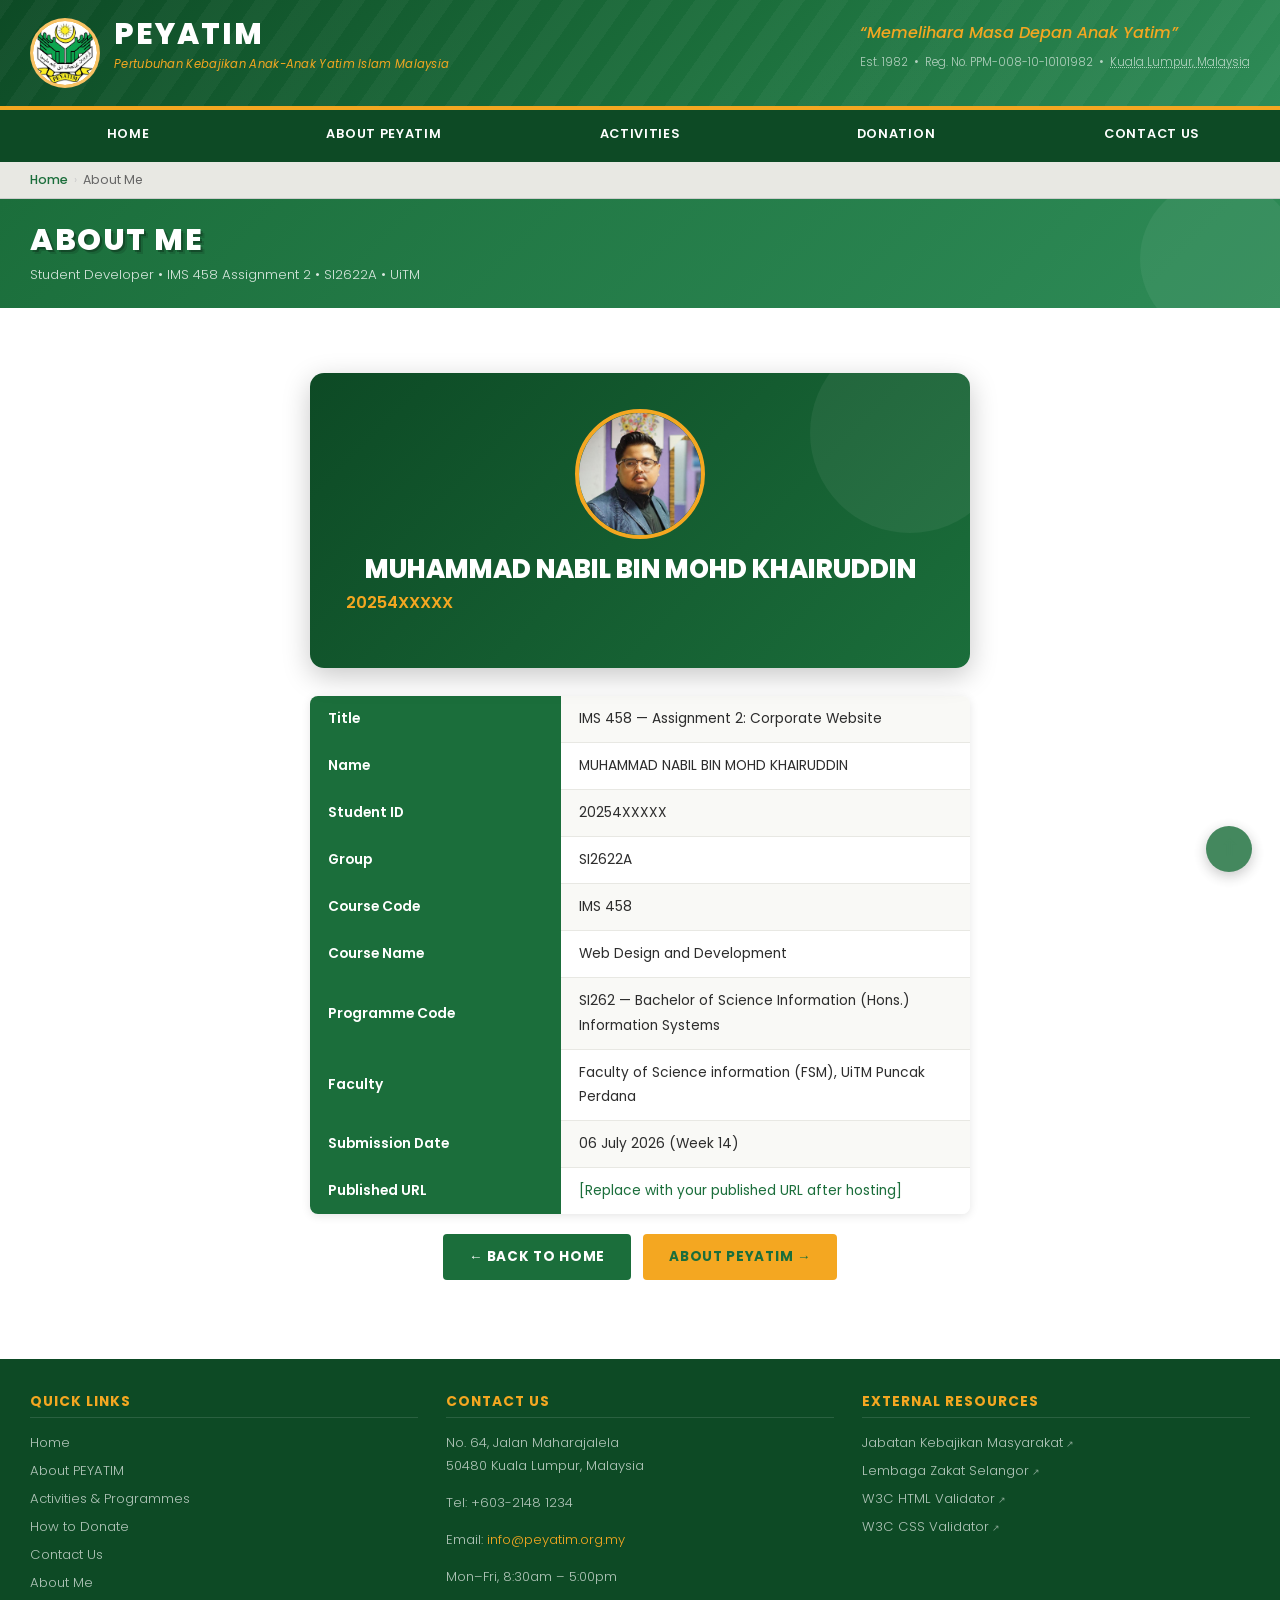
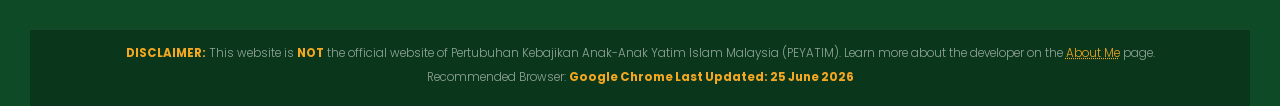
==== aboutme.html @ 233ff5af "Initial website commit" ====
<!DOCTYPE html>
<html lang="en">
<head>
    <meta charset="UTF-8">
    <meta name="viewport" content="width=device-width, initial-scale=1.0">
    <meta name="keywords" content="about me, student developer, IMS 458, web design, UiTM, SI2622A">
    <meta name="description" content="Personal details of the student developer of this PEYATIM corporate website — IMS 458 Web Design and Development, UiTM SI2622A.">
    <meta name="author" content="IMS 458 Web Design and Development, SI2622A, UiTM">
    <meta name="robots" content="noindex, nofollow">

    <link rel="preconnect" href="https://fonts.googleapis.com">
    <link rel="preconnect" href="https://fonts.gstatic.com" crossorigin>
    <link href="https://fonts.googleapis.com/css2?family=Poppins:wght@300;400;500;600;700;800&display=swap" rel="stylesheet">

    <link rel="stylesheet" href="css/style.css">
    <title>About Me | PEYATIM — Pertubuhan Kebajikan Anak-Anak Yatim Islam Malaysia</title>
</head>
<body>

<div id="wrapper" id="top">

    <div class="reading-progress" aria-hidden="true"></div>
    <a href="#content" class="skip-link">Skip to main content</a>
    <input type="checkbox" id="nav-toggle" class="nav-toggle" aria-hidden="true" tabindex="-1">

    <!-- ==================== HEADER ==================== -->
    <header id="header" role="banner">
        <div id="header-inner">
            <a href="index.html" id="logo" aria-label="PEYATIM — Go to homepage">
                <div class="logo-badge" aria-hidden="true">
                   <img src="asset/logo.jpg" alt="" width="70" height="70">
                   </div>
                <div class="logo-text">
                    <h1>PEYATIM</h1>
                    <p>Pertubuhan Kebajikan Anak-Anak Yatim Islam Malaysia</p>
                </div>
            </a>
            <label for="nav-toggle" class="hamburger" aria-label="Toggle navigation menu">
                <span class="bar"></span>
                <span class="bar"></span>
                <span class="bar"></span>
            </label>
            <div class="header-right">
                <p class="tagline">&ldquo;Memelihara Masa Depan Anak Yatim&rdquo;</p>
                <p class="reg-info">Est. 1982 &nbsp;&bull;&nbsp; Reg. No. PPM-008-10-10101982 &nbsp;&bull;&nbsp;
                    <a href="contact.html">Kuala Lumpur, Malaysia</a></p>
            </div>
        </div>
    </header>

    <!-- ==================== NAVIGATION ==================== -->
    <nav id="nav" role="navigation" aria-label="Main navigation">
        <ul>
            <li><a href="index.html">Home</a></li>
            <li><a href="about.html">About PEYATIM</a></li>
            <li><a href="activities.html">Activities</a></li>
            <li><a href="donation.html">Donation</a></li>
            <li><a href="contact.html">Contact Us</a></li>
        </ul>
    </nav>

    <!-- Breadcrumb -->
    <nav id="breadcrumb" aria-label="Breadcrumb">
        <a href="index.html">Home</a>
        <span class="sep" aria-hidden="true">&rsaquo;</span>
        <span aria-current="page">About Me</span>
    </nav>

    <div class="page-title-bar">
        <h2>About Me</h2>
        <p>Student Developer &bull; IMS 458 Assignment 2 &bull; SI2622A &bull; UiTM</p>
    </div>

    <!-- ==================== MAIN LAYOUT ==================== -->
    <div id="main">

        <main id="content">

            <div id="aboutme-wrap">

                <!-- Profile card -->
                <div class="profile-card" role="region" aria-label="Student profile">
                 
                
                    <img src="asset/profile.jpeg" 
                    alt="Photo of Muhammad Nabil Bin Mohd Khairuddin"
                    class="avatar"
                     width="130" height="130">

                    <h2>MUHAMMAD NABIL BIN MOHD KHAIRUDDIN</h2>
                    <p class="sid">20254XXXXX</p>
                </div>

                <!-- Info table -->
                <table class="info-table" aria-label="Student personal details">
                    <tbody>
                        <tr>
                            <th scope="row">Title</th>
                            <td>IMS 458 &mdash; Assignment 2: Corporate Website</td>
                        </tr>
                        <tr>
                            <th scope="row">Name</th>
                            <td>MUHAMMAD NABIL BIN MOHD KHAIRUDDIN</td>
                        </tr>
                        <tr>
                            <th scope="row">Student ID</th>
                            <td>20254XXXXX</td>
                        </tr>
                        <tr>
                            <th scope="row">Group</th>
                            <td>SI2622A</td>
                        </tr>
                        <tr>
                            <th scope="row">Course Code</th>
                            <td>IMS 458</td>
                        </tr>
                        <tr>
                            <th scope="row">Course Name</th>
                            <td>Web Design and Development</td>
                        </tr>
                        <tr>
                            <th scope="row">Programme Code</th>
                            <td>SI262 &mdash; Bachelor of Science Information (Hons.) Information Systems</td>
                        </tr>
                        <tr>
                            <th scope="row">Faculty</th>
                            <td>Faculty of Science information (FSM), UiTM Puncak Perdana</td>
                        </tr>
                        <tr>
                            <th scope="row">Submission Date</th>
                            <td>06 July 2026 (Week 14)</td>
                        </tr>
                        <tr>
                            <th scope="row">Published URL</th>
                            <td>
                               
                                <a href="#">[Replace with your published URL after hosting]</a>
                            </td>
                        </tr>
                        <tr>
                            
                                <img src="images/myphoto.jpg"
                                     alt="Photograph of NABIL BIN [SURNAME]"
                                     width="120" height="150"
                                     style="object-fit:cover; border-radius:var(--radius-sm); border:2px solid var(--border); display:block;"
                                     onerror="this.style.display='none'; document.getElementById('photo-hint').style.display='block';">
                                <p id="photo-hint"
                                   style="display:none; font-size:0.80rem; color:#999; font-style:italic; margin:0;">
                                   
                                </p>
                            </td>
                        </tr>
                    </tbody>
                </table>

                <p class="text-center mt-20">
                    <a href="index.html" class="btn btn-green">&larr; Back to Home</a>
                    &nbsp;
                    <a href="about.html" class="btn btn-primary">About PEYATIM &rarr;</a>
                </p>

            </div>

        </main>
    </div>

    <!-- ==================== FOOTER ==================== -->
    <footer id="footer" role="contentinfo">
        <div class="footer-grid">
            <div class="footer-col">
                <h4>Quick Links</h4>
                <ul>
                    <li><a href="index.html">Home</a></li>
                    <li><a href="about.html">About PEYATIM</a></li>
                    <li><a href="activities.html">Activities &amp; Programmes</a></li>
                    <li><a href="donation.html">How to Donate</a></li>
                    <li><a href="contact.html">Contact Us</a></li>
                    <li><a href="aboutme.html">About Me</a></li>
                </ul>
            </div>
            <div class="footer-col">
                <h4>Contact Us</h4>
                <p>No. 64, Jalan Maharajalela<br>50480 Kuala Lumpur, Malaysia</p>
                <p>Tel: +603-2148 1234</p>
                <p>Email: <a href="mailto:info@peyatim.org.my">info@peyatim.org.my</a></p>
                <p>Mon&ndash;Fri, 8:30am &ndash; 5:00pm</p>
            </div>
            <div class="footer-col">
                <h4>External Resources</h4>
                <ul>
                    <li><a href="http://www.jkm.gov.my" target="_blank" rel="noopener noreferrer" class="external-link">Jabatan Kebajikan Masyarakat</a></li>
                    <li><a href="http://www.zakat.com.my" target="_blank" rel="noopener noreferrer" class="external-link">Lembaga Zakat Selangor</a></li>
                    <li><a href="http://validator.w3.org" target="_blank" rel="noopener noreferrer" class="external-link">W3C HTML Validator</a></li>
                    <li><a href="http://jigsaw.w3.org/css-validator" target="_blank" rel="noopener noreferrer" class="external-link">W3C CSS Validator</a></li>
                </ul>
            </div>
        </div>
          <div id="disclaimer">
    <p>
        <strong>DISCLAIMER:</strong> This website is <strong>NOT</strong> the official website of
        Pertubuhan Kebajikan Anak-Anak Yatim Islam Malaysia (PEYATIM).
         Learn more about the developer on the
        <a href="aboutme.html">About Me</a> page.
    </p>
    <p>
        Recommended Browser: <strong>Google Chrome
        Last Updated: <strong>25 June 2026</strong>
    </p>
    </footer>

    <a href="#top" class="back-to-top-float" aria-label="Back to top of page" title="Back to top">&#8679;</a>

</div><!-- end #wrapper -->
</body>
</html>
---- css/style.css ----
/*
   Enhancements:
   - Google Fonts (Poppins)
   - Full mobile responsiveness (CSS-only hamburger menu)
   - Scroll-driven reading progress bar (CSS animation-timeline)
   - Scroll-reveal animations for cards/sections (@supports)
   - Hero entrance animation (fadeInUp stagger)
   - Pulsing donate CTA
   - Skip-to-content link (WCAG 2.4.1)
   - focus-visible keyboard navigation indicators
   - Floating back-to-top button
   - Print stylesheet
   - prefers-reduced-motion support
   ================================================================ */

/* ---------------------------------------------------------------
   1. GOOGLE FONTS IMPORT
   --------------------------------------------------------------- */
@import url('https://fonts.googleapis.com/css2?family=Poppins:wght@300;400;500;600;700;800&display=swap');

/* ---------------------------------------------------------------
   2. CSS CUSTOM PROPERTIES
   --------------------------------------------------------------- */
:root {
    /* Brand colours */
    --primary:         #1B6E3B;
    --primary-light:   #2E8B57;
    --primary-dark:    #0D4A25;
    --secondary:       #F4A721;
    --secondary-dark:  #D4901A;

    /* Neutral palette */
    --text:            #2D2D2D;
    --text-light:      #666666;
    --bg:              #F5F5F0;
    --white:           #FFFFFF;
    --light-gray:      #E8E8E3;
    --border:          #CCCCCC;

    /* Shadows */
    --shadow-sm:       0 1px 4px  rgba(0, 0, 0, 0.08);
    --shadow:          0 2px 10px rgba(0, 0, 0, 0.10);
    --shadow-md:       0 4px 18px rgba(0, 0, 0, 0.14);
    --shadow-lg:       0 8px 28px rgba(0, 0, 0, 0.18);

    /* Spacing scale */
    --space-xs:  6px;
    --space-sm:  12px;
    --space-md:  20px;
    --space-lg:  30px;
    --space-xl:  48px;

    /* Motion */
    --ease:         cubic-bezier(0.25, 0.46, 0.45, 0.94);
    --transition:   all 0.30s var(--ease);
    --transition-fast: all 0.18s var(--ease);

    /* Border radius */
    --radius-sm:  4px;
    --radius-md:  8px;
    --radius-lg:  14px;
    --radius-pill: 999px;

    /* Z-index layers */
    --z-back:    -1;
    --z-normal:   1;
    --z-nav:    100;
    --z-sticky: 200;
    --z-overlay:500;
    --z-float:  998;
    --z-progress:999;
}

/* ---------------------------------------------------------------
   3. RESET & BASE
   --------------------------------------------------------------- */
*, *::before, *::after {
    margin: 0;
    padding: 0;
    box-sizing: border-box;
}

html {
    scroll-behavior: smooth;
    font-size: 16px;
    -webkit-text-size-adjust: 100%;
}

body {
    font-family: 'Poppins', 'Segoe UI', Tahoma, Geneva, Verdana, sans-serif;
    font-size: 0.9375rem;     /* 15px */
    font-weight: 400;
    line-height: 1.75;
    color: var(--text);
    background-color: #DEDED8;
    -webkit-font-smoothing: antialiased;
    -moz-osx-font-smoothing: grayscale;
}

img, picture, video, canvas, svg {
    display: block;
    max-width: 100%;
}

input, button, textarea, select { font: inherit; }

/* Text selection colour */
::selection      { background-color: rgba(27, 110, 59, 0.22); color: var(--primary-dark); }
::-moz-selection { background-color: rgba(27, 110, 59, 0.22); color: var(--primary-dark); }

h1, h2, h3, h4, h5, h6 {
    font-weight: 700;
    line-height: 1.25;
    color: var(--text);
}

a { color: var(--primary); text-decoration: none; transition: var(--transition-fast); }

/* ---------------------------------------------------------------
   4. SKIP-TO-CONTENT LINK  
   --------------------------------------------------------------- */
.skip-link {
    position: absolute;
    top: -100%;
    left: 50%;
    transform: translateX(-50%);
    padding: 10px 22px;
    background: var(--secondary);
    color: var(--primary-dark);
    font-weight: 700;
    font-size: 0.875rem;
    border-radius: 0 0 var(--radius-md) var(--radius-md);
    z-index: calc(var(--z-progress) + 1);
    white-space: nowrap;
    transition: top 0.25s ease;
}

.skip-link:focus {
    top: 0;
    outline: 3px solid var(--primary-dark);
    outline-offset: 2px;
}

/* ---------------------------------------------------------------
   5. SCROLL-DRIVEN READING PROGRESS BAR  (CSS animation-timeline)
   --------------------------------------------------------------- */
.reading-progress {
    position: fixed;
    inset: 0 0 auto 0;
    height: 4px;
    background: linear-gradient(to right, var(--primary), var(--secondary), var(--primary-light));
    transform-origin: 0 50%;
    transform: scaleX(0);
    z-index: var(--z-progress);
    /* Progressive enhancement: only works in browsers that support scroll timelines */
    animation: readingProgress linear;
    animation-timeline: scroll(root block);
}

@keyframes readingProgress {
    from { transform: scaleX(0); }
    to   { transform: scaleX(1); }
}

/* ---------------------------------------------------------------
   6. CUSTOM SCROLLBAR  (webkit)
   --------------------------------------------------------------- */
::-webkit-scrollbar              { width: 8px; height: 8px; }
::-webkit-scrollbar-track        { background: var(--bg); }
::-webkit-scrollbar-thumb        { background: var(--primary-light); border-radius: var(--radius-pill); border: 2px solid var(--bg); }
::-webkit-scrollbar-thumb:hover  { background: var(--primary); }

/* ---------------------------------------------------------------
   6.5  CUSTOM CURSOR  (CSS-only branded cursor)
   --------------------------------------------------------------- */
*,
*::before,
*::after {
    cursor: url("data:image/svg+xml,%3Csvg xmlns='http://www.w3.org/2000/svg' width='24' height='24' viewBox='0 0 24 24'%3E%3Ccircle cx='12' cy='12' r='4' fill='%231B6E3B'/%3E%3Ccircle cx='12' cy='12' r='9' fill='none' stroke='%231B6E3B' stroke-width='1.5' opacity='0.45'/%3E%3C/svg%3E") 12 12, auto;
}

a, button, .btn, label[for], .hamburger, .card,
.dtype-card, .org-node, .back-to-top-float,
.achievement-badge, .gallery a, .donate-widget .btn-donate {
    cursor: url("data:image/svg+xml,%3Csvg xmlns='http://www.w3.org/2000/svg' width='24' height='24' viewBox='0 0 24 24'%3E%3Ccircle cx='12' cy='12' r='5.5' fill='%23F4A721' opacity='0.95'/%3E%3Ccircle cx='12' cy='12' r='10' fill='none' stroke='%23F4A721' stroke-width='1.5' opacity='0.45'/%3E%3C/svg%3E") 12 12, pointer;
}

input, textarea, select {
    cursor: url("data:image/svg+xml,%3Csvg xmlns='http://www.w3.org/2000/svg' width='20' height='24' viewBox='0 0 20 24'%3E%3Crect x='9' y='0' width='2' height='24' rx='1' fill='%231B6E3B'/%3E%3Crect x='5' y='0' width='10' height='2' rx='1' fill='%231B6E3B'/%3E%3Crect x='5' y='22' width='10' height='2' rx='1' fill='%231B6E3B'/%3E%3C/svg%3E") 10 12, text;
}

/* ---------------------------------------------------------------
   7. PAGE WRAPPER
   --------------------------------------------------------------- */
#wrapper {
    width: 100%;
    background-color: var(--white);
    position: relative;
    overflow-x: hidden;
}

/* ---------------------------------------------------------------
   8. HEADER
   --------------------------------------------------------------- */
#header {
    background:
        linear-gradient(135deg, var(--primary-dark) 0%, var(--primary) 55%, var(--primary-light) 100%);
    color: var(--white);
    position: relative;
    overflow: hidden;
}

/* Decorative diagonal stripe overlay */
#header::after {
    content: '';
    position: absolute;
    inset: 0;
    background: repeating-linear-gradient(
        -55deg,
        transparent 0px,
        transparent 18px,
        rgba(255, 255, 255, 0.035) 18px,
        rgba(255, 255, 255, 0.035) 36px
    );
    pointer-events: none;
}

#header-inner {
    display: flex;
    align-items: center;
    justify-content: space-between;
    gap: var(--space-md);
    padding: 18px var(--space-lg);
    position: relative;
    z-index: 2;
}

/* Logo */
#logo {
    display: flex;
    align-items: center;
    gap: 14px;
    text-decoration: none;
    color: var(--white);
    flex-shrink: 0;
}

#logo:hover, #logo:focus { text-decoration: none; }

#logo:focus-visible {
    outline: 3px solid var(--secondary);
    outline-offset: 4px;
    border-radius: var(--radius-sm);
}

.logo-badge {
    width: 70px;
    height: 70px;
    background: var(--secondary);
    border-radius: 50%;
    display: flex;
    align-items: center;
    justify-content: center;
    font-size: 1.5rem;
    font-weight: 800;
    color: var(--primary-dark);
    border: 3px solid rgba(255, 255, 255, 0.30);
    flex-shrink: 0;
    letter-spacing: -1px;
    transition: transform 0.35s var(--ease), box-shadow 0.35s var(--ease);
}

#logo:hover .logo-badge {
    animation: float3D 2.4s ease-in-out infinite;
    box-shadow: 0 8px 24px rgba(0, 0, 0, 0.30);
}

.logo-text h1 {
    font-size: 1.85rem;
    font-weight: 800;
    letter-spacing: 2px;
    text-transform: uppercase;
    line-height: 1.1;
    color: var(--white);
}

.logo-text p {
    font-size: 0.72rem;
    color: var(--secondary);
    font-weight: 400;
    font-style: italic;
    margin-top: 3px;
    letter-spacing: 0.3px;
}

/* Header right — tagline & reg info */
.header-right { text-align: right; flex-shrink: 0; }

.header-right .tagline {
    font-size: 1.0rem;
    font-style: italic;
    color: var(--secondary);
    font-weight: 500;
    margin-bottom: 5px;
}

.header-right .reg-info {
    font-size: 0.72rem;
    color: rgba(255, 255, 255, 0.65);
    font-weight: 300;
}

.header-right .reg-info a {
    color: rgba(255, 255, 255, 0.65);
    text-decoration: underline dotted;
}
.header-right .reg-info a:hover { color: var(--secondary); }

/* ---------------------------------------------------------------
   9. HAMBURGER MENU  (CSS-only mobile navigation toggle)
   ---------------------------------------------------------------
   Technique: hidden <input type="checkbox">, <label> toggle,
   sibling combinator (~) to show/hide nav and animate label.
   --------------------------------------------------------------- */

/* The checkbox itself — visually hidden but still operable */
.nav-toggle {
    position: absolute;
    left: -9999px;
    width: 1px;
    height: 1px;
    overflow: hidden;
    opacity: 0;
}

/* Hamburger label — hidden on desktop, shown on mobile */
.hamburger {
    display: none;
    flex-direction: column;
    justify-content: center;
    gap: 5px;
    cursor: pointer;
    padding: 8px;
    border-radius: var(--radius-sm);
    transition: background-color 0.2s ease;
    z-index: var(--z-sticky);
    order: 3;                /* ensures it appears after header-right on mobile */
}

.hamburger:hover { background-color: rgba(255, 255, 255, 0.12); }

.hamburger .bar {
    display: block;
    width: 26px;
    height: 2.5px;
    background-color: var(--white);
    border-radius: var(--radius-pill);
    transition: transform 0.35s var(--ease), opacity 0.25s ease;
    transform-origin: center;
}

/* Hamburger → X animation when checkbox is checked */
.nav-toggle:checked ~ #header .hamburger .bar:nth-child(1) {
    transform: translateY(7.5px) rotate(45deg);
}

.nav-toggle:checked ~ #header .hamburger .bar:nth-child(2) {
    opacity: 0;
    transform: scaleX(0);
}

.nav-toggle:checked ~ #header .hamburger .bar:nth-child(3) {
    transform: translateY(-7.5px) rotate(-45deg);
}

/* ---------------------------------------------------------------
   10. NAVIGATION
   --------------------------------------------------------------- */
#nav {
    background-color: var(--primary-dark);
    border-top: 4px solid var(--secondary);
    position: sticky;
    top: 0;
    z-index: var(--z-nav);
}

#nav ul {
    list-style: none;
    display: flex;
    margin: 0;
    padding: 0;
}

#nav ul li { flex: 1; text-align: center; position: relative; }

#nav ul li a {
    display: block;
    padding: 13px 8px;
    color: var(--white);
    text-decoration: none;
    font-size: 0.80rem;
    font-weight: 600;
    text-transform: uppercase;
    letter-spacing: 0.7px;
    transition: var(--transition);
    border-bottom: 4px solid transparent;
    position: relative;
}

/* Sliding underline effect via ::after */
#nav ul li a::after {
    content: '';
    position: absolute;
    bottom: -4px;
    left: 50%;
    width: 0;
    height: 4px;
    background-color: var(--secondary);
    transition: width 0.28s var(--ease), left 0.28s var(--ease);
}

#nav ul li a:link    { color: var(--white); }
#nav ul li a:visited { color: rgba(255, 255, 255, 0.80); }

#nav ul li a:hover,
#nav ul li a:focus {
    background-color: var(--primary);
    color: var(--secondary);
    text-decoration: none;
}

#nav ul li a:hover::after,
#nav ul li a:focus::after {
    width: 100%;
    left: 0;
}

#nav ul li a:active { background-color: var(--secondary); color: var(--primary-dark); }

#nav ul li a.active,
#nav ul li a[aria-current="page"] {
    background-color: var(--primary);
    color: var(--secondary);
    border-bottom: 4px solid var(--secondary);
}

#nav ul li a.active::after,
#nav ul li a[aria-current="page"]::after { width: 0; }

#nav ul li a:focus-visible {
    outline: 3px solid var(--secondary);
    outline-offset: -3px;
}

/* ---------------------------------------------------------------
   11. BREADCRUMB
   --------------------------------------------------------------- */
#breadcrumb {
    background-color: var(--light-gray);
    padding: 7px var(--space-lg);
    font-size: 0.78rem;
    color: var(--text-light);
    border-bottom: 1px solid var(--border);
    display: flex;
    align-items: center;
    gap: 6px;
}

#breadcrumb a         { color: var(--primary); font-weight: 500; }
#breadcrumb a:hover   { color: var(--secondary-dark); text-decoration: underline; }
#breadcrumb .sep      { color: var(--border); font-size: 0.9em; }
#breadcrumb span      { color: var(--text-light); }

/* ---------------------------------------------------------------
   12. PAGE TITLE BAR
   --------------------------------------------------------------- */
.page-title-bar {
    background: linear-gradient(135deg, var(--primary), var(--primary-light));
    color: var(--white);
    padding: 22px var(--space-lg);
    position: relative;
    overflow: hidden;
}

.page-title-bar::after {
    content: '';
    position: absolute;
    right: -20px; top: -20px;
    width: 160px; height: 160px;
    border-radius: 50%;
    background: rgba(255, 255, 255, 0.06);
    pointer-events: none;
}

.page-title-bar h2 {
    font-size: clamp(1.4rem, 3.5vw, 1.9rem);
    font-weight: 800;
    text-transform: uppercase;
    letter-spacing: 1.5px;
    color: var(--white);
    text-shadow: 2px 2px 0 rgba(0,0,0,0.25), 4px 4px 0 rgba(0,0,0,0.12);
    animation: cinematicText 0.8s 0.1s cubic-bezier(0.23, 1, 0.32, 1) both;
}

.page-title-bar p {
    font-size: 0.83rem;
    opacity: 0.82;
    margin-top: 4px;
    margin-bottom: 0;
    font-weight: 300;
}

/* ---------------------------------------------------------------
   13. MAIN TWO-COLUMN LAYOUT
   --------------------------------------------------------------- */
#main {
    display: flex;
    min-height: 520px;
    align-items: flex-start;
}

/* Default: full-width content */
#content { flex: 1; padding: var(--space-lg) 28px; }

/* With sidebar: 72% content + 28% sidebar */
#content.with-sidebar {
    flex: 0 0 72%;
    border-right: 1px solid var(--light-gray);
    padding: var(--space-lg) 26px var(--space-lg) var(--space-lg);
}

#sidebar {
    flex: 0 0 28%;
    padding: var(--space-lg) 18px;
    background-color: #F9F9F6;
}

/* ---------------------------------------------------------------
   14. HERO SECTION  — Ken Burns + Cinematic Film-Open Entrance
   --------------------------------------------------------------- */
#hero {
    min-height: clamp(210px, 40vh, 310px); /* halved from 420–620 */
    display: flex;
    align-items: center;
    justify-content: center;
    text-align: center;
    color: var(--white);
    position: relative;
    overflow: hidden;
    animation: filmOpen 1.6s cubic-bezier(0.17, 0.84, 0.44, 1) both;
}

/* Ken Burns layer — background image zooms/pans slowly */
#hero::before {
    content: '';
    position: absolute;
    inset: -10%;
    background: url('/asset/payatimbg.jpg') center / cover no-repeat;
    animation: kenBurns 36s ease-in-out infinite alternate;
    z-index: 0;
    will-change: transform;
}

/* Cinematic gradient overlay + grain */
#hero::after {
    content: '';
    position: absolute;
    inset: 0;
    background:
        linear-gradient(
            162deg,
            rgba(5, 30, 15, 0.92)  0%,
            rgba(11, 58, 28, 0.60) 42%,
            rgba(0, 0, 0, 0.82)    100%
        ),
        url("data:image/svg+xml,%3Csvg viewBox='0 0 256 256' xmlns='http://www.w3.org/2000/svg'%3E%3Cfilter id='n'%3E%3CfeTurbulence type='fractalNoise' baseFrequency='0.85' numOctaves='4' stitchTiles='stitch'/%3E%3C/filter%3E%3Crect width='100%25' height='%25' filter='url(%23n)' opacity='0.04'/%3E%3C/svg%3E");
    z-index: 1;
    pointer-events: none;
}

/* Light-beam sweep across hero — pure CSS cinematic */
#hero .hero-content::before {
    content: '';
    position: absolute;
    top: -120%; left: -80%;
    width: 60%; height: 200;
    background: linear-gradient(
        105deg,
        transparent 0%,
        rgba(255, 200, 50, 0.07) 45%,
        rgba(255, 255, 255, 0.06) 50%,
        transparent 55%
    );
    transform: skewX(-12deg);
    animation: lightBeam 9s ease-in-out 2s infinite;
    pointer-events: none;
    z-index: 0;
}

.hero-content {
    max-width: 860px;
    padding: 28px 40px; /* halved vertical padding from 56px */
    position: relative;
    z-index: 2;
}

/* Staggered entrance animations */
.hero-content h2 {
    font-size: clamp(2.0rem, 5.5vw, 3.4rem);
    font-weight: 800;
    margin-bottom: 16px;
    text-shadow: 0 4px 20px rgba(0, 0, 0, 0.55);
    line-height: 1.15;
    color: var(--white);
    letter-spacing: -0.5px;
    opacity: 0;
    animation: cinematicText 1.0s 0.55s cubic-bezier(0.23, 1, 0.32, 1) forwards;
}

.hero-content p {
    font-size: clamp(0.95rem, 1.8vw, 1.12rem);
    font-weight: 300;
    margin-bottom: 32px;
    text-shadow: 0 2px 8px rgba(0, 0, 0, 0.45);
    text-align: center;
    opacity: 0;
    animation: cinematicText 1.0s 0.80s cubic-bezier(0.23, 1, 0.32, 1) forwards;
}

.hero-content .hero-btns {
    opacity: 0;
    animation: cinematicText 1.0s 1.05s cubic-bezier(0.23, 1, 0.32, 1) forwards;
}

/* ---------------------------------------------------------------
   15. STATS BAR
   --------------------------------------------------------------- */
#stats-bar {
    display: flex;
    background-color: var(--primary-dark);
    color: var(--white);
    text-align: center;
    overflow: hidden;
}

.stat-item {
    flex: 1;
    padding: 22px 10px;
    border-right: 1px solid rgba(255, 255, 255, 0.12);
    transition: background-color 0.30s ease, transform 0.35s cubic-bezier(0.23,1,0.32,1);
    position: relative;
    overflow: hidden;
}

.stat-item:last-child { border-right: none; }

.stat-item::before {
    content: '';
    position: absolute;
    inset: 0;
    background: rgba(255, 255, 255, 0);
    transition: background 0.3s ease;
}

.stat-item:hover {
    background-color: var(--primary);
    transform: perspective(500px) rotateX(-6deg) scale(1.04);
    z-index: 2;
}
.stat-item:hover::before { background: rgba(255, 255, 255, 0.06); }
.stat-item:hover .stat-number {
    transform: perspective(300px) translateZ(12px);
    text-shadow: 0 6px 18px rgba(0, 0, 0, 0.35);
}

.stat-number {
    display: block;
    font-size: 2.3rem;
    font-weight: 800;
    color: var(--secondary);
    line-height: 1;
    transition: transform 0.35s cubic-bezier(0.23,1,0.32,1), text-shadow 0.35s ease;
    margin-bottom: 5px;
    /* Pop-in animation — staggered via nth-child */
    opacity: 0;
    animation: popIn 0.55s var(--ease) forwards;
}

.stat-item:nth-child(1) .stat-number { animation-delay: 0.10s; }
.stat-item:nth-child(2) .stat-number { animation-delay: 0.22s; }
.stat-item:nth-child(3) .stat-number { animation-delay: 0.34s; }
.stat-item:nth-child(4) .stat-number { animation-delay: 0.46s; }
.stat-item:nth-child(5) .stat-number { animation-delay: 0.58s; }

.stat-label {
    font-size: 0.72rem;
    font-weight: 500;
    text-transform: uppercase;
    letter-spacing: 0.8px;
    opacity: 0.82;
}

/* ---------------------------------------------------------------
   16. HOME — WELCOME SECTION
   --------------------------------------------------------------- */
#welcome-section {
    padding: 38px var(--space-lg);
    background-color: var(--white);
    display: flex;
    gap: 28px;
    align-items: flex-start;
}

#welcome-section .welcome-img {
    width: 310px;
    height: 220px;
    object-fit: cover;
    border-radius: var(--radius-md);
    border: 4px solid var(--primary-light);
    flex-shrink: 0;
    transition: transform 0.40s var(--ease), box-shadow 0.40s var(--ease);
}

#welcome-section .welcome-img:hover {
    transform: scale(1.025);
    box-shadow: var(--shadow-lg);
}

.welcome-text h2 {
    color: var(--primary);
    font-size: 1.60rem;
    font-weight: 700;
    margin-bottom: 12px;
    padding-bottom: 10px;
    border-bottom: 3px solid var(--secondary);
}

/* ---------------------------------------------------------------
   17. HOME — CARDS GRID
   --------------------------------------------------------------- */
#cards-section {
    background-color: var(--bg);
    padding: var(--space-lg);
}

#cards-section > h2 {
    color: var(--primary);
    font-size: 1.40rem;
    font-weight: 700;
    margin-bottom: 22px;
    padding-bottom: 8px;
    border-bottom: 3px solid var(--secondary);
}

.cards-grid {
    display: flex;
    gap: 20px;
    perspective: 1400px;
}

.card {
    flex: 1;
    background-color: var(--white);
    border-radius: var(--radius-md);
    overflow: hidden;
    box-shadow: var(--shadow);
    transition: transform 0.35s var(--ease), box-shadow 0.35s var(--ease);
    position: relative;
}

/* Sliding bottom accent reveals on hover */
.card::after {
    content: '';
    position: absolute;
    bottom: 0; left: 0;
    width: 0; height: 3px;
    background: linear-gradient(to right, var(--primary), var(--secondary));
    transition: width 0.42s var(--ease);
}

.card:hover {
    transform: perspective(900px) rotateY(7deg) rotateX(4deg) translateY(-12px) translateZ(20px);
    box-shadow:
        -10px 14px 28px rgba(27, 110, 59, 0.18),
        0 24px 48px rgba(0, 0, 0, 0.18);
}

.card:hover::after { width: 100%; }

/* Image zoom on card hover */
.card .img-wrap { overflow: hidden; }

.card .img-wrap img {
    width: 100%;
    height: 155px;
    object-fit: cover;
    transition: transform 0.50s var(--ease);
}

.card:hover .img-wrap img { transform: scale(1.07); }

.card-body { padding: 18px; }

.card-body h3 {
    color: var(--primary);
    font-size: 1.0rem;
    font-weight: 700;
    margin-bottom: 7px;
}

.card-body p {
    font-size: 0.84rem;
    color: var(--text-light);
    margin-bottom: 12px;
    line-height: 1.60;
    font-weight: 300;
}

.card-body a.read-more {
    font-size: 0.78rem;
    font-weight: 700;
    color: var(--secondary-dark);
    text-decoration: none;
    text-transform: uppercase;
    letter-spacing: 0.6px;
    display: inline-flex;
    align-items: center;
    gap: 4px;
    transition: gap 0.25s ease, color 0.25s ease;
}

.card-body a.read-more:hover { color: var(--primary); gap: 8px; }

/* Scroll-reveal for cards (progressive enhancement) */
@supports (animation-timeline: view()) {
    .card {
        animation: revealUp linear both;
        animation-timeline: view();
        animation-range: entry 0% entry 35%;
    }
}

/* ---------------------------------------------------------------
   18. HOME — NEWS SECTION
   --------------------------------------------------------------- */
#news-section {
    padding: 28px var(--space-lg);
    background-color: var(--white);
}

#news-section > h2 {
    color: var(--primary);
    font-size: 1.40rem;
    font-weight: 700;
    margin-bottom: 20px;
    padding-bottom: 8px;
    border-bottom: 3px solid var(--secondary);
}

.news-item {
    display: flex;
    gap: 16px;
    margin-bottom: 20px;
    padding-bottom: 20px;
    border-bottom: 1px solid var(--light-gray);
    transition: padding-left 0.25s ease;
}

.news-item:hover    { padding-left: 6px; }
.news-item:last-child { border-bottom: none; margin-bottom: 0; }

.news-date {
    background-color: var(--primary);
    color: var(--white);
    text-align: center;
    padding: 8px 12px;
    border-radius: var(--radius-sm);
    min-width: 54px;
    flex-shrink: 0;
    line-height: 1.2;
}

.news-date .day   { font-size: 1.55rem; font-weight: 800; display: block; }
.news-date .month { font-size: 0.68rem; text-transform: uppercase; letter-spacing: 1px; font-weight: 500; }

.news-info h4 { color: var(--primary-dark); font-size: 0.92rem; font-weight: 600; margin-bottom: 4px; }
.news-info p  { font-size: 0.82rem; color: var(--text-light); margin: 0; font-weight: 300; }
.news-info h4 a { color: var(--primary-dark); }
.news-info h4 a:hover { color: var(--primary); }

/* ---------------------------------------------------------------
   19. BUTTONS
   --------------------------------------------------------------- */
.btn {
    display: inline-flex;
    align-items: center;
    gap: 6px;
    padding: 11px 26px;
    border-radius: var(--radius-sm);
    font-size: 0.84rem;
    font-weight: 700;
    text-transform: uppercase;
    letter-spacing: 0.7px;
    text-decoration: none;
    transition: var(--transition);
    cursor: pointer;
    position: relative;
    overflow: hidden;
    border: none;
    white-space: nowrap;
}

/* Shimmer sweep on hover */
.btn::after {
    content: '';
    position: absolute;
    inset: 0;
    background: linear-gradient(120deg, transparent 25%, rgba(255,255,255,0.28) 50%, transparent 75%);
    transform: translateX(-120%);
    transition: transform 0.55s var(--ease);
}

.btn:hover::after { transform: translateX(120%); }

/* Inner glow spotlight */
.btn::before {
    content: '';
    position: absolute;
    inset: 0;
    background: radial-gradient(ellipse at 50% 50%, rgba(255,255,255,0.20) 0%, transparent 70%);
    opacity: 0;
    transition: opacity 0.35s ease;
    border-radius: inherit;
}

.btn:hover::before { opacity: 1; }

.btn-primary   { background-color: var(--secondary); color: var(--primary-dark); }
.btn-primary:hover, .btn-primary:focus {
    background-color: var(--secondary-dark);
    color: var(--white);
    transform: translateY(-2px);
    box-shadow: var(--shadow-md);
    text-decoration: none;
}

.btn-outline {
    background-color: transparent;
    color: var(--white);
    border: 2px solid var(--white);
    margin-left: 10px;
}

.btn-outline:hover, .btn-outline:focus {
    background-color: var(--white);
    color: var(--primary-dark);
    transform: translateY(-2px);
    text-decoration: none;
}

.btn-green { background-color: var(--primary); color: var(--white); }
.btn-green:hover, .btn-green:focus {
    background-color: var(--primary-dark);
    color: var(--secondary);
    transform: translateY(-2px);
    box-shadow: var(--shadow-md);
    text-decoration: none;
}

.btn:focus-visible {
    outline: 3px solid var(--secondary);
    outline-offset: 3px;
}

/* Pulsing donate CTA — draws attention */
@keyframes pulseDonate {
    0%, 100% { box-shadow: 0 0 0 0   rgba(244, 167, 33, 0.60); }
    60%       { box-shadow: 0 0 0 12px rgba(244, 167, 33, 0); }
}

.btn-donate-pulse { animation: pulseDonate 2.2s ease-in-out infinite; }

/* ---------------------------------------------------------------
   20. SECTION HEADINGS
   --------------------------------------------------------------- */
.section-heading {
    font-size: 1.45rem;
    font-weight: 700;
    color: var(--primary);
    margin-bottom: 18px;
    padding-bottom: 10px;
    border-bottom: 3px solid var(--secondary);
}

.sub-heading {
    font-size: 1.12rem;
    font-weight: 700;
    color: var(--primary-dark);
    margin: 24px 0 10px;
}

/* ---------------------------------------------------------------
   21. TYPOGRAPHY
   --------------------------------------------------------------- */
p { margin-bottom: 14px; text-align: justify; }

h1 { font-size: clamp(1.50rem, 3.5vw, 1.90rem); }
h2 { font-size: clamp(1.20rem, 2.8vw, 1.55rem); }
h3 { font-size: clamp(1.00rem, 2.2vw, 1.20rem); }
h4 { font-size: clamp(0.90rem, 1.8vw, 1.02rem); }
h5 { font-size: clamp(0.82rem, 1.5vw, 0.92rem); }

.intro-text {
    font-size: 0.98rem;
    font-weight: 400;
    font-style: italic;
    color: var(--text-light);
    background-color: #EEF7EE;
    border-left: 4px solid var(--primary);
    padding: 13px 18px;
    border-radius: 0 var(--radius-sm) var(--radius-sm) 0;
    margin-bottom: 22px;
}

.highlight  { color: var(--primary); font-weight: 700; }
.text-gold  { color: var(--secondary-dark); font-weight: 600; }
strong      { color: var(--primary-dark); font-weight: 700; }
em          { color: var(--secondary-dark); font-style: italic; }
small       { font-size: 0.80rem; color: var(--text-light); font-weight: 300; }

.text-center { text-align: center !important; }
.text-right  { text-align: right; }

/* ---------------------------------------------------------------
   22. LINKS  (all states — required by assignment)
   --------------------------------------------------------------- */
a:link    { color: var(--primary); text-decoration: none; }
a:visited { color: var(--primary-dark); }
a:hover   { color: var(--secondary-dark); text-decoration: underline; }
a:active  { color: var(--secondary); }

a:focus-visible {
    outline: 2px dashed var(--secondary);
    outline-offset: 3px;
    border-radius: 2px;
}

/* External link indicator (after pseudo-element) */
a.external-link::after {
    content: '\00A0\2197';
    font-size: 0.72em;
    opacity: 0.75;
}

/* ---------------------------------------------------------------
   23. LISTS
   --------------------------------------------------------------- */
ul.styled, ol.styled { margin: 8px 0 14px 24px; }
ul.styled li, ol.styled li { margin-bottom: 6px; padding-left: 4px; }

ul.check-list { list-style: none; margin: 8px 0 14px 0; }

ul.check-list li {
    padding: 5px 0 5px 26px;
    position: relative;
    border-bottom: 1px dotted var(--border);
    font-size: 0.90rem;
    font-weight: 400;
}

ul.check-list li:last-child { border-bottom: none; }

ul.check-list li::before {
    content: '\2713';
    position: absolute;
    left: 5px;
    color: var(--primary);
    font-weight: 700;
}

/* ---------------------------------------------------------------
   24. IMAGES
   --------------------------------------------------------------- */
.float-left  { float: left;  margin: 0 20px 14px 0; border-radius: var(--radius-md); }
.float-right { float: right; margin: 0 0 14px 20px; border-radius: var(--radius-md); }
.clearfix::after { content: ''; display: table; clear: both; }

.img-bordered { border: 4px solid var(--primary-light); border-radius: var(--radius-md); padding: 3px; }

/* Thumbnail */
.img-thumb {
    width: 130px; height: 95px;
    object-fit: cover;
    border: 2px solid var(--border);
    border-radius: var(--radius-sm);
    transition: var(--transition);
    display: block;
}

.img-thumb:hover {
    border-color: var(--primary);
    transform: scale(1.05);
    box-shadow: var(--shadow-md);
}

/* Gallery — CSS Grid */
.gallery {
    display: grid;
    grid-template-columns: repeat(auto-fill, minmax(155px, 1fr));
    gap: 10px;
    margin: 18px 0;
}

.gallery a {
    display: block;
    overflow: hidden;
    border-radius: var(--radius-sm);
    box-shadow: var(--shadow-sm);
    transition: transform 0.30s var(--ease), box-shadow 0.30s var(--ease);
    aspect-ratio: 4 / 3;
}

.gallery a:hover {
    transform: translateY(-4px) scale(1.02);
    box-shadow: var(--shadow-md);
}

.gallery img {
    width: 100%;
    height: 100%;
    object-fit: cover;
    transition: transform 0.45s var(--ease);
}

.gallery a:hover img { transform: scale(1.08); }

/* ---------------------------------------------------------------
   24.5  STYLED FORMS  (contact enquiry & donation inquiry)
   --------------------------------------------------------------- */

.styled-form {
    background-color: #FAFFF9;
    border: 1px solid var(--light-gray);
    border-radius: var(--radius-lg);
    padding: 30px 28px;
    margin: 22px 0;
    box-shadow: var(--shadow-sm);
}

/* Two-column row on desktop */
.form-row {
    display: flex;
    gap: 18px;
}

.form-row .form-group { flex: 1; }

/* Individual field group */
.form-group {
    margin-bottom: 20px;
    position: relative;
}

/* Labels */
.form-label {
    display: block;
    font-size: 0.74rem;
    font-weight: 700;
    color: var(--primary-dark);
    text-transform: uppercase;
    letter-spacing: 0.65px;
    margin-bottom: 7px;
}

.form-label .required,
.form-label + .required { color: #C62828; margin-left: 2px; font-weight: 800; }

span.form-label { display: block; margin-bottom: 8px; }

/* Base input / select / textarea */
.form-control {
    width: 100%;
    padding: 11px 15px;
    font-family: inherit;
    font-size: 0.875rem;
    font-weight: 400;
    color: var(--text);
    background-color: var(--white);
    border: 1.5px solid var(--border);
    border-radius: var(--radius-sm);
    outline: none;
    transition: border-color 0.25s ease, box-shadow 0.25s ease, background-color 0.22s ease;
    -webkit-appearance: none;
    appearance: none;
}

.form-control::placeholder { color: #B8C2BC; font-weight: 300; font-size: 0.84rem; }

.form-control:focus {
    border-color: var(--primary);
    background-color: #FAFFF9;
    box-shadow: 0 0 0 3px rgba(27, 110, 59, 0.14);
}

/* Touched + valid */
.form-control:not(:placeholder-shown):valid {
    border-color: var(--primary-light);
}

/* Touched + invalid */
.form-control:not(:placeholder-shown):invalid {
    border-color: #C62828;
    background-color: #FFF8F8;
}

/* Focused + invalid */
.form-control:focus:invalid {
    border-color: #C62828;
    box-shadow: 0 0 0 3px rgba(198, 40, 40, 0.12);
}

/* Custom select arrow */
select.form-control {
    background-image: url("data:image/svg+xml,%3Csvg xmlns='http://www.w3.org/2000/svg' width='11' height='7' viewBox='0 0 11 7'%3E%3Cpath fill='%231B6E3B' d='M0 0l5.5 7L11 0z'/%3E%3C/svg%3E");
    background-repeat: no-repeat;
    background-position: right 14px center;
    padding-right: 36px;
    cursor: pointer;
}

/* Textarea */
textarea.form-control {
    resize: vertical;
    min-height: 128px;
    line-height: 1.65;
}

/* Character count hint */
.form-char-count {
    display: block;
    font-size: 0.70rem;
    color: var(--text-light);
    text-align: right;
    margin-top: 4px;
    font-weight: 300;
    font-style: italic;
}

/* Radio / checkbox groups */
.radio-group, .checkbox-group {
    display: flex;
    flex-wrap: wrap;
    gap: 10px 20px;
    margin-top: 4px;
}

.radio-label, .check-label {
    display: inline-flex;
    align-items: center;
    gap: 7px;
    font-size: 0.875rem;
    font-weight: 400;
    color: var(--text);
    cursor: pointer;
    user-select: none;
}

.radio-label input[type="radio"],
.check-label input[type="checkbox"] {
    width: 15px;
    height: 15px;
    accent-color: var(--primary);
    cursor: pointer;
    flex-shrink: 0;
}

/* Form actions */
.form-actions {
    display: flex;
    gap: 12px;
    margin-top: 8px;
    flex-wrap: wrap;
    align-items: center;
}

/* Privacy note below form */
.form-privacy-note {
    font-size: 0.75rem;
    color: var(--text-light);
    margin-top: 14px;
    margin-bottom: 0;
    font-style: italic;
    font-weight: 300;
    line-height: 1.6;
}

/* Alert boxes (success / error) */
.form-alert {
    padding: 13px 18px;
    border-radius: var(--radius-sm);
    font-size: 0.88rem;
    margin-bottom: 18px;
    line-height: 1.55;
}

.form-alert-success {
    background-color: #E8F5E9;
    border: 1px solid #A5D6A7;
    border-left: 4px solid var(--primary);
    color: var(--primary-dark);
}

.form-alert-error {
    background-color: #FFEBEE;
    border: 1px solid #FFCDD2;
    border-left: 4px solid #C62828;
    color: #7F0000;
}

/* ---------------------------------------------------------------
   25. ABOUT PAGE — MISSION/VISION BOXES
   --------------------------------------------------------------- */
.mv-grid {
    display: flex;
    gap: 18px;
    margin: 18px 0;
}

.mv-box {
    flex: 1;
    background-color: var(--white);
    border: 1px solid var(--light-gray);
    border-top: 4px solid var(--primary);
    border-radius: var(--radius-sm);
    padding: 20px 18px;
    box-shadow: var(--shadow-sm);
    transition: box-shadow 0.30s ease, transform 0.30s ease;
}

.mv-box:hover {
    box-shadow: var(--shadow-md);
    transform: perspective(800px) rotateX(-4deg) translateY(-6px) translateZ(12px);
}
.mv-box.vision { border-top-color: var(--secondary); }

.mv-box h3 {
    color: var(--primary);
    font-size: 1.0rem;
    font-weight: 700;
    text-transform: uppercase;
    letter-spacing: 1px;
    margin-bottom: 10px;
    padding-bottom: 6px;
    border-bottom: 2px dashed var(--light-gray);
}

.mv-box.vision h3 { color: var(--secondary-dark); }
.mv-box p { font-size: 0.87rem; margin-bottom: 0; font-weight: 300; }

/* Organisation chart */
.org-chart  { margin: 22px 0; font-size: 0.84rem; }

.org-row {
    display: flex;
    justify-content: center;
    gap: 10px;
    margin-bottom: 6px;
}

.org-node {
    background-color: var(--primary);
    color: var(--white);
    padding: 9px 14px;
    border-radius: var(--radius-sm);
    text-align: center;
    min-width: 140px;
    box-shadow: var(--shadow-sm);
    transition: transform 0.25s var(--ease), box-shadow 0.25s var(--ease), background-color 0.25s ease;
    cursor: default;
}

.org-node:hover {
    background-color: var(--primary-dark);
    transform: perspective(600px) rotateX(-8deg) translateY(-4px) translateZ(10px);
    box-shadow: 0 12px 24px rgba(0, 0, 0, 0.22);
}

.org-node.top {
    background: linear-gradient(135deg, var(--primary-dark), var(--primary));
    min-width: 210px;
    padding: 12px 22px;
    font-size: 0.9em;
}

.org-node.gold { background: var(--secondary); color: var(--primary-dark); }
.org-node.gold:hover { background: var(--secondary-dark); color: var(--white); }
.org-node strong { font-size: 0.92em; display: block; }
.org-node span   { font-size: 0.70em; opacity: 0.82; margin-top: 2px; display: block; font-weight: 300; }
.org-line { text-align: center; color: var(--border); font-size: 1.4em; line-height: 1; margin: 1px 0; }

/* ---------------------------------------------------------------
   25.5  TIMELINE  (about page — organisational history)
   --------------------------------------------------------------- */
.timeline {
    position: relative;
    padding-left: 34px;
    margin: 22px 0;
}

.timeline::before {
    content: '';
    position: absolute;
    left: 9px; top: 10px; bottom: 10px;
    width: 2px;
    background: linear-gradient(to bottom, var(--primary), var(--secondary), var(--primary-light));
    border-radius: var(--radius-pill);
}

.timeline-item {
    position: relative;
    margin-bottom: 24px;
    padding-left: 10px;
}

.timeline-item:last-child { margin-bottom: 0; }

.timeline-item::before {
    content: '';
    position: absolute;
    left: -29px; top: 5px;
    width: 12px; height: 12px;
    border-radius: 50%;
    background-color: var(--primary);
    border: 2.5px solid var(--white);
    box-shadow: 0 0 0 3px var(--primary-light);
    transition: transform 0.25s var(--ease);
}

.timeline-item:hover::before { transform: scale(1.25); }

.timeline-year {
    font-size: 0.68rem;
    font-weight: 700;
    text-transform: uppercase;
    letter-spacing: 1.2px;
    color: var(--secondary-dark);
    display: block;
    margin-bottom: 2px;
}

.timeline-item h4 {
    font-size: 0.92rem;
    font-weight: 700;
    color: var(--primary-dark);
    margin-bottom: 3px;
}

.timeline-item p {
    font-size: 0.84rem;
    color: var(--text-light);
    margin-bottom: 0;
    font-weight: 300;
}

/* ---------------------------------------------------------------
   26. ACTIVITIES PAGE
   --------------------------------------------------------------- */
.activity-item {
    display: flex;
    gap: 18px;
    margin-bottom: 22px;
    padding: 18px 20px;
    border-radius: var(--radius-md);
    background-color: var(--white);
    box-shadow: var(--shadow-sm);
    border-left: 5px solid var(--primary);
    transition: border-left-color 0.25s ease, box-shadow 0.30s ease, transform 0.30s ease;
}

.activity-item:hover {
    border-left-color: var(--secondary);
    box-shadow: var(--shadow-md);
    transform: perspective(1000px) rotateY(2deg) translateX(6px) translateZ(8px);
}

.activity-icon {
    font-size: 2.2rem;
    min-width: 52px;
    text-align: center;
    line-height: 1;
    padding-top: 3px;
}

.activity-info h3 { color: var(--primary); font-size: 1.05rem; font-weight: 700; margin-bottom: 7px; }
.activity-info p  { font-size: 0.86rem; margin-bottom: 0; font-weight: 300; }

/* Achievement badges */
.achievement-grid {
    display: flex;
    flex-wrap: wrap;
    gap: 14px;
    margin: 18px 0;
}

.achievement-badge {
    flex: 1;
    min-width: 150px;
    background: linear-gradient(135deg, var(--primary), var(--primary-light));
    color: var(--white);
    padding: 16px 14px;
    border-radius: var(--radius-md);
    text-align: center;
    box-shadow: var(--shadow);
    transition: transform 0.30s var(--ease), box-shadow 0.30s var(--ease);
    position: relative;
    overflow: hidden;
}

.achievement-badge::before {
    content: '';
    position: absolute;
    top: -20px; right: -20px;
    width: 80px; height: 80px;
    border-radius: 50%;
    background: rgba(255,255,255,0.06);
    pointer-events: none;
}

.achievement-badge:hover {
    transform: perspective(500px) rotateY(-18deg) rotateX(6deg) translateY(-8px) scale(1.04);
    box-shadow:
        10px 18px 36px rgba(0, 0, 0, 0.28),
        -4px -4px 0 rgba(244, 167, 33, 0.28);
}

.achievement-badge .year {
    display: block;
    font-size: 1.50rem;
    font-weight: 800;
    color: var(--secondary);
}

.achievement-badge p { font-size: 0.80rem; margin: 6px 0 0; opacity: 0.92; font-weight: 300; }

/* ---------------------------------------------------------------
   27. DONATION PAGE
   --------------------------------------------------------------- */
.donation-box {
    background: linear-gradient(135deg, #EEF7EE, #E8F5E9);
    border: 1px solid var(--primary-light);
    border-radius: var(--radius-md);
    padding: 22px 24px;
    margin-bottom: 22px;
}

.donation-box h3 {
    color: var(--primary);
    font-size: 1.10rem;
    font-weight: 700;
    margin-bottom: 14px;
    padding-bottom: 8px;
    border-bottom: 2px dashed var(--primary-light);
}

.bank-table {
    width: 100%;
    border-collapse: collapse;
    background-color: var(--white);
    border-radius: var(--radius-sm);
    overflow: hidden;
    box-shadow: var(--shadow-sm);
    margin: 14px 0;
}

.bank-table th {
    background-color: var(--primary);
    color: var(--white);
    padding: 9px 14px;
    text-align: left;
    font-size: 0.80rem;
    font-weight: 600;
    text-transform: uppercase;
    letter-spacing: 0.5px;
}

.bank-table td {
    padding: 9px 14px;
    border-bottom: 1px solid var(--light-gray);
    font-size: 0.86rem;
    vertical-align: top;
}

.bank-table td:first-child { font-weight: 600; color: var(--primary-dark); width: 36%; }
.bank-table tr:last-child td { border-bottom: none; }
.bank-table tr:nth-child(even) td { background-color: #F9F9F6; }
.bank-table tr:hover td { background-color: #EEF7EE; }

/* Responsive table wrapper */
.table-wrap { overflow-x: auto; -webkit-overflow-scrolling: touch; }

/* Donation type cards */
.donation-types { display: flex; gap: 12px; flex-wrap: wrap; margin: 18px 0; }

.dtype-card {
    flex: 1;
    min-width: 110px;
    background-color: var(--white);
    border: 2px solid var(--light-gray);
    border-radius: var(--radius-md);
    padding: 16px 10px;
    text-align: center;
    transition: var(--transition);
    cursor: default;
}

.dtype-card:hover {
    border-color: var(--primary);
    background-color: #EEF7EE;
    transform: perspective(600px) rotateY(12deg) rotateX(-5deg) translateY(-8px) translateZ(16px);
    box-shadow:
        -6px 12px 24px rgba(27, 110, 59, 0.18),
        0 16px 32px rgba(0, 0, 0, 0.12);
}

.dtype-card .icon  { font-size: 1.9rem; display: block; margin-bottom: 7px; }
.dtype-card h4     { font-size: 0.85rem; color: var(--primary-dark); font-weight: 700; margin-bottom: 4px; }
.dtype-card p      { font-size: 0.74rem; color: var(--text-light); margin: 0; font-weight: 300; }

/* ---------------------------------------------------------------
   27.5  DONATION GOAL CARD + PROGRESS BAR
   --------------------------------------------------------------- */

.goal-card {
    background: linear-gradient(135deg, var(--primary-dark) 0%, var(--primary) 100%);
    color: var(--white);
    padding: 20px 16px;
    border-radius: var(--radius-md);
    margin-bottom: 22px;
    position: relative;
    overflow: hidden;
}

.goal-card::after {
    content: '';
    position: absolute;
    right: -16px; bottom: -16px;
    width: 90px; height: 90px;
    border-radius: 50%;
    background: rgba(255,255,255,0.05);
    pointer-events: none;
}

.goal-card h4 {
    color: var(--secondary);
    font-size: 0.76rem;
    font-weight: 700;
    text-transform: uppercase;
    letter-spacing: 0.8px;
    margin-bottom: 6px;
}

.goal-amount {
    font-size: 1.70rem;
    font-weight: 800;
    line-height: 1.1;
    margin-bottom: 2px;
}

.goal-meta {
    font-size: 0.74rem;
    opacity: 0.78;
    margin-bottom: 12px;
    font-weight: 300;
}

.progress-track {
    background-color: rgba(255, 255, 255, 0.18);
    border-radius: var(--radius-pill);
    height: 9px;
    overflow: hidden;
    margin-bottom: 6px;
}

.progress-fill {
    height: 100%;
    border-radius: var(--radius-pill);
    background: linear-gradient(to right, var(--secondary), #FFD54F);
    transition: width 1.0s var(--ease);
}

.progress-labels {
    display: flex;
    justify-content: space-between;
    font-size: 0.68rem;
    font-weight: 500;
    opacity: 0.80;
    margin-top: 3px;
}

/* ---------------------------------------------------------------
   28. CONTACT PAGE
   --------------------------------------------------------------- */
.contact-grid { display: flex; gap: 24px; }
.contact-info-col { flex: 0 0 40%; }
.contact-map-col  { flex: 1; }

.contact-detail {
    display: flex;
    gap: 12px;
    margin-bottom: 18px;
    align-items: flex-start;
}

.c-icon { font-size: 1.45rem; color: var(--primary); min-width: 32px; }

.c-text h4 {
    font-size: 0.78rem;
    font-weight: 700;
    color: var(--primary-dark);
    text-transform: uppercase;
    letter-spacing: 0.5px;
    margin-bottom: 3px;
}

.c-text p, .c-text a { font-size: 0.86rem; color: var(--text-light); margin: 0; font-weight: 300; }
.c-text a:hover { color: var(--primary); }

.map-wrapper {
    width: 100%;
    height: 340px;
    border: 3px solid var(--primary);
    border-radius: var(--radius-md);
    overflow: hidden;
    box-shadow: var(--shadow);
}

.map-wrapper iframe { width: 100%; height: 100%; border: none; display: block; }

.branches-table { width: 100%; border-collapse: collapse; font-size: 0.84rem; margin: 16px 0; }

.branches-table th {
    background-color: var(--primary);
    color: var(--white);
    padding: 9px 12px;
    text-align: left;
    font-size: 0.78rem;
    font-weight: 600;
    text-transform: uppercase;
    letter-spacing: 0.4px;
}

.branches-table td { padding: 8px 12px; border-bottom: 1px solid var(--light-gray); }
.branches-table tr:nth-child(even) td { background-color: #F9F9F6; }
.branches-table tr:hover td { background-color: #EEF7EE; transition: background-color 0.20s ease; }

/* ---------------------------------------------------------------
   29. SIDEBAR WIDGETS
   --------------------------------------------------------------- */
.widget {
    margin-bottom: 22px;
    border: 1px solid var(--light-gray);
    border-radius: var(--radius-sm);
    overflow: hidden;
    box-shadow: var(--shadow-sm);
}

.widget-title {
    background-color: var(--primary);
    color: var(--white);
    padding: 9px 14px;
    font-size: 0.84rem;
    font-weight: 700;
    text-transform: uppercase;
    letter-spacing: 0.7px;
}

.widget-body { padding: 14px; background-color: var(--white); }

.widget-body ul { list-style: none; }

.widget-body ul li {
    padding: 5px 0;
    border-bottom: 1px dotted var(--border);
    font-size: 0.84rem;
    font-weight: 400;
    display: flex;
    align-items: center;
    gap: 6px;
}

.widget-body ul li:last-child { border-bottom: none; }

.widget-body ul li::before { content: '\00BB'; color: var(--secondary-dark); font-weight: 700; flex-shrink: 0; }

.widget-body ul li a { color: var(--text); transition: color 0.20s ease, padding-left 0.20s ease; }
.widget-body ul li a:hover { color: var(--primary); padding-left: 4px; text-decoration: none; }

/* Announcement items */
.announce-item {
    background-color: #FFF8E1;
    border-left: 3px solid var(--secondary);
    padding: 9px 12px;
    margin-bottom: 8px;
    border-radius: 0 var(--radius-sm) var(--radius-sm) 0;
    font-size: 0.82rem;
    transition: border-left-width 0.20s ease;
}

.announce-item:hover { border-left-width: 5px; }
.announce-item .a-date { font-size: 0.74rem; color: var(--text-light); margin-bottom: 3px; font-weight: 300; }
.announce-item p { margin: 0; font-weight: 400; }

/* Donate sidebar widget */
.donate-widget {
    background: linear-gradient(135deg, var(--primary), var(--primary-light));
    color: var(--white);
    padding: 20px 14px;
    border-radius: var(--radius-md);
    text-align: center;
    margin-bottom: 22px;
}

.donate-widget h3 { font-size: 1.0rem; font-weight: 700; margin-bottom: 8px; color: var(--secondary); }
.donate-widget p  { font-size: 0.80rem; opacity: 0.90; margin-bottom: 14px; font-weight: 300; }

.donate-widget .btn-donate {
    display: block;
    background-color: var(--secondary);
    color: var(--primary-dark);
    padding: 10px 0;
    border-radius: var(--radius-sm);
    font-weight: 700;
    font-size: 0.88rem;
    text-transform: uppercase;
    text-decoration: none;
    letter-spacing: 0.6px;
    transition: var(--transition);
    animation: pulseDonate 2.2s ease-in-out infinite;
}

.donate-widget .btn-donate:hover {
    background-color: var(--secondary-dark);
    color: var(--white);
    animation: none;
    transform: translateY(-2px);
    box-shadow: var(--shadow-md);
}

/* ---------------------------------------------------------------
   30. INFO / WARNING BOXES
   --------------------------------------------------------------- */
.info-box {
    background-color: #EEF7EE;
    border: 1px solid var(--primary-light);
    border-left: 4px solid var(--primary);
    padding: 13px 18px;
    border-radius: var(--radius-sm);
    margin: 14px 0;
    font-size: 0.88rem;
    font-weight: 400;
}

.warning-box {
    background-color: #FFF8E1;
    border: 1px solid #FFE082;
    border-left: 4px solid var(--secondary);
    padding: 13px 18px;
    border-radius: var(--radius-sm);
    margin: 14px 0;
    font-size: 0.88rem;
}

/* ---------------------------------------------------------------
   31. UTILITIES / SPACING
   --------------------------------------------------------------- */
.divider {
    height: 3px;
    background: linear-gradient(to right, var(--primary), var(--secondary), var(--primary));
    border: none;
    margin: 24px 0;
}

.mt-10  { margin-top: 10px; }
.mt-20  { margin-top: 20px; }
.mb-0   { margin-bottom: 0 !important; }
.mb-20  { margin-bottom: 20px; }

/* Inline back-to-top anchor (within page content) */
.back-top {
    display: inline-flex;
    align-items: center;
    gap: 5px;
    padding: 6px 14px;
    background-color: var(--primary);
    color: var(--white);
    border-radius: var(--radius-sm);
    font-size: 0.78rem;
    font-weight: 600;
    text-decoration: none;
    transition: var(--transition);
    margin-top: 20px;
}

.back-top:hover {
    background-color: var(--secondary);
    color: var(--primary-dark);
    text-decoration: none;
    transform: translateY(-2px);
}

/* ---------------------------------------------------------------
   31.5  BADGE / TAG  (inline status labels)
   --------------------------------------------------------------- */
.badge {
    display: inline-flex;
    align-items: center;
    padding: 2px 9px;
    border-radius: var(--radius-pill);
    font-size: 0.66rem;
    font-weight: 700;
    text-transform: uppercase;
    letter-spacing: 0.6px;
    white-space: nowrap;
    vertical-align: middle;
    line-height: 1.5;
}

.badge-green { background-color: #D1FAE5; color: var(--primary-dark); }
.badge-gold  { background-color: #FEF3C7; color: #92400E; }
.badge-new   { background-color: var(--primary); color: var(--white); }
.badge-info  { background-color: #DBEAFE; color: #1E3A8A; }
.badge-red   { background-color: #FEE2E2; color: #7F1D1D; }

/* ---------------------------------------------------------------
   32. ABOUT ME PAGE
   --------------------------------------------------------------- */
#aboutme-wrap { max-width: 660px; margin: 0 auto; padding: 35px 0; }

.profile-card {
    background: linear-gradient(135deg, var(--primary-dark), var(--primary));
    color: var(--white);
    padding: 36px;
    border-radius: var(--radius-lg);
    text-align: center;
    margin-bottom: 28px;
    box-shadow: 0 8px 28px rgba(0, 0, 0, 0.22);
    position: relative;
    overflow: hidden;
}

.profile-card::before {
    content: '';
    position: absolute;
    top: -40px; right: -40px;
    width: 200px; height: 200px;
    border-radius: 50%;
    background: rgba(255,255,255,0.06);
    pointer-events: none;
}

.avatar-placeholder {
    width: 130px; height: 130px;
    border-radius: 50%;
    border: 4px solid var(--secondary);
    background-color: var(--secondary);
    color: var(--primary-dark);
    display: flex;
    align-items: center;
    justify-content: center;
    font-size: 2.8rem;
    font-weight: 800;
    margin: 0 auto 14px;
}

.profile-card h2 { font-size: 1.60rem; font-weight: 800; margin-bottom: 4px; color: var(--white); }
.profile-card .sid { color: var(--secondary); font-size: 1.02rem; font-weight: 600; }

.info-table { width: 100%; border-collapse: collapse; border-radius: var(--radius-md); overflow: hidden; box-shadow: var(--shadow); }

.info-table th {
    background-color: var(--primary);
    color: var(--white);
    padding: 11px 18px;
    text-align: left;
    font-size: 0.86rem;
    font-weight: 600;
    width: 38%;
}

.info-table td {
    padding: 11px 18px;
    border-bottom: 1px solid var(--light-gray);
    font-size: 0.86rem;
    background-color: var(--white);
    font-weight: 400;
}

.info-table tr:nth-child(odd) td { background-color: #F9F9F6; }
.info-table tr:last-child th,
.info-table tr:last-child td { border-bottom: none; }
.info-table td a { color: var(--primary); word-break: break-all; }

/* ---------------------------------------------------------------
   33. FOOTER & DISCLAIMER
   --------------------------------------------------------------- */
#footer {
    background-color: var(--primary-dark);
    color: rgba(255, 255, 255, 0.82);
    padding: 34px var(--space-lg) 0;
}

.footer-grid { display: flex; gap: 28px; margin-bottom: 26px; }
.footer-col  { flex: 1; }

.footer-col h4 {
    color: var(--secondary);
    font-size: 0.86rem;
    font-weight: 700;
    text-transform: uppercase;
    letter-spacing: 1px;
    margin-bottom: 14px;
    padding-bottom: 7px;
    border-bottom: 1px solid rgba(255, 255, 255, 0.12);
}

.footer-col ul { list-style: none; }
.footer-col ul li { margin-bottom: 5px; font-size: 0.82rem; font-weight: 300; }
.footer-col ul li a { color: rgba(255,255,255,0.68); transition: color 0.20s ease, padding-left 0.20s ease; }
.footer-col ul li a:hover { color: var(--secondary); padding-left: 5px; text-decoration: none; }
.footer-col p { font-size: 0.82rem; color: rgba(255,255,255,0.68); text-align: left; font-weight: 300; }

#disclaimer {
    background-color: rgba(0, 0, 0, 0.26);
    border-top: 1px solid rgba(255, 255, 255, 0.08);
    padding: 14px var(--space-lg);
    font-size: 0.73rem;
    font-weight: 300;
    color: rgba(255, 255, 255, 0.56);
    text-align: center;
    line-height: 1.7;
}

#disclaimer a       { color: var(--secondary); text-decoration: underline dotted; }
#disclaimer a:hover { text-decoration: underline; }
#disclaimer p { margin-bottom: 4px; text-align: center; font-size: inherit; }
#disclaimer p:last-child { margin-bottom: 0; }

#copyright {
    background-color: rgba(0, 0, 0, 0.38);
    border-top: 1px solid rgba(255, 255, 255, 0.04);
    padding: 10px var(--space-lg);
    text-align: center;
    font-size: 0.72rem;
    font-weight: 300;
    color: rgba(255, 255, 255, 0.38);
}

/* ---------------------------------------------------------------
   34. FLOATING BACK-TO-TOP BUTTON
   --------------------------------------------------------------- */
.back-to-top-float {
    position: fixed;
    bottom: 28px;
    right: 28px;
    width: 46px;
    height: 46px;
    background: var(--primary);
    color: var(--white);
    border-radius: 50%;
    display: flex;
    align-items: center;
    justify-content: center;
    font-size: 1.35rem;
    font-weight: 800;
    text-decoration: none;
    box-shadow: 0 4px 14px rgba(0, 0, 0, 0.28);
    transition: var(--transition);
    z-index: var(--z-float);
    opacity: 0.82;
    line-height: 1;
}

.back-to-top-float:hover {
    opacity: 1;
    background: var(--secondary);
    color: var(--primary-dark);
    transform: translateY(-4px) scale(1.08);
    box-shadow: 0 7px 20px rgba(0, 0, 0, 0.30);
    text-decoration: none;
}

.back-to-top-float:focus-visible {
    outline: 3px solid var(--secondary);
    outline-offset: 3px;
}

/* ---------------------------------------------------------------
   35. @KEYFRAMES ANIMATIONS
   --------------------------------------------------------------- */
@keyframes fadeInUp {
    from { opacity: 0; transform: translateY(28px); }
    to   { opacity: 1; transform: translateY(0); }
}

@keyframes popIn {
    0%   { opacity: 0; transform: scale(0.65) translateY(18px); }
    70%  { transform: scale(1.06) translateY(-2px); }
    100% { opacity: 1; transform: scale(1) translateY(0); }
}

@keyframes revealUp {
    from { opacity: 0; transform: translateY(40px); }
    to   { opacity: 1; transform: translateY(0); }
}

@keyframes slideInLeft {
    from { opacity: 0; transform: translateX(-28px); }
    to   { opacity: 1; transform: translateX(0); }
}

/* ---- Cinematic & 3D keyframes ---- */

/* Ken Burns — slow zoom + pan */
@keyframes kenBurns {
    0%   { transform: scale(1.00) translate(0%,    0%);    }
    100% { transform: scale(1.16) translate(-2.5%, -1.5%); }
}

/* Film letterbox open — bars retract from top & bottom */
@keyframes filmOpen {
    0%   { clip-path: inset(38% 0 38% 0); opacity: 0.4; }
    55%  { clip-path: inset(4%  0 4%  0); opacity: 1;   }
    100% { clip-path: inset(0   0 0   0); opacity: 1;   }
}

/* Cinematic text — slides up with blur dissolve */
@keyframes cinematicText {
    from {
        opacity: 0;
        transform: translateY(22px);
        filter: blur(4px);
    }
    to {
        opacity: 1;
        transform: translateY(0);
        filter: blur(0);
    }
}

/* Cinematic curtain reveal (left → right) for section headings */
@keyframes curtainReveal {
    from { clip-path: inset(0 100% 0 0); opacity: 0.3; }
    to   { clip-path: inset(0 0%   0 0); opacity: 1;   }
}

/* 3D rise — elements emerge from depth */
@keyframes cinematic3DRise {
    from {
        opacity: 0;
        transform: perspective(700px) rotateX(24deg) translateY(36px);
        filter: blur(3px);
    }
    to {
        opacity: 1;
        transform: perspective(700px) rotateX(0deg) translateY(0);
        filter: blur(0);
    }
}

/* 3D floating logo badge on hover */
@keyframes float3D {
    0%   { transform: rotate(-5deg) scale(1.08) translateY(0)   rotateZ(0deg); }
    35%  { transform: rotate(-8deg) scale(1.10) translateY(-6px) rotateZ(4deg); }
    70%  { transform: rotate(-3deg) scale(1.07) translateY(-3px) rotateZ(-3deg); }
    100% { transform: rotate(-5deg) scale(1.08) translateY(0)   rotateZ(0deg); }
}

/* Light beam sweep across hero */
@keyframes lightBeam {
    0%   { transform: translateX(-80%) skewX(-12deg); opacity: 0;    }
    10%  { opacity: 1; }
    50%  { transform: translateX(180%) skewX(-12deg); opacity: 0.8;  }
    51%  { opacity: 0; }
    100% { opacity: 0; }
}

/* ---------------------------------------------------------------
   36. SCROLL-DRIVEN ANIMATIONS  (@supports progressive enhancement)
   --------------------------------------------------------------- */
@supports (animation-timeline: view()) {

    /* Cards — 3D rise from depth on scroll */
    .card {
        animation: cinematic3DRise linear both;
        animation-timeline: view();
        animation-range: entry 0% entry 38%;
    }

    /* Activity items — slide in from left with 3D */
    .activity-item {
        animation: slideInLeft linear both;
        animation-timeline: view();
        animation-range: entry 0% entry 30%;
    }

    /* Achievement badges — 3D rise */
    .achievement-badge {
        animation: cinematic3DRise linear both;
        animation-timeline: view();
        animation-range: entry 5% entry 42%;
    }

    /* Donation boxes — 3D rise */
    .donation-box {
        animation: cinematic3DRise linear both;
        animation-timeline: view();
        animation-range: entry 0% entry 38%;
    }

    /* Mission/vision boxes */
    .mv-box {
        animation: cinematic3DRise linear both;
        animation-timeline: view();
        animation-range: entry 0% entry 35%;
    }

    /* Section headings — cinematic curtain reveal */
    .section-heading {
        animation: curtainReveal linear both;
        animation-timeline: view();
        animation-range: entry 0% entry 30%;
    }

    /* News items — slide in */
    .news-item {
        animation: slideInLeft linear both;
        animation-timeline: view();
        animation-range: entry 0% entry 35%;
    }

    /* Donation type cards — 3D rise */
    .dtype-card {
        animation: cinematic3DRise linear both;
        animation-timeline: view();
        animation-range: entry 0% entry 40%;
    }
}

/* ---------------------------------------------------------------
   37. RESPONSIVE — TABLET  (≤ 960px)
   --------------------------------------------------------------- */
@media (max-width: 960px) {

    :root { --space-lg: 22px; }

    .logo-text h1 { font-size: 1.55rem; }
    .logo-badge   { width: 60px; height: 60px; font-size: 1.3rem; }

    .header-right .tagline { font-size: 0.88rem; }
    .header-right .reg-info { display: none; }   /* hidden on tablets */

    #hero { min-height: clamp(300px, 50vh, 420px); }
    .hero-content h2 { font-size: clamp(1.6rem, 4vw, 2.4rem); }

    .stat-number { font-size: 1.90rem; }

    #welcome-section { flex-direction: column; }
    #welcome-section .welcome-img { width: 100%; height: 220px; }

    .cards-grid { gap: 14px; }

    .contact-grid { flex-direction: column; }
    .contact-info-col { flex: none; width: 100%; }

    .footer-grid { flex-wrap: wrap; gap: 18px; }
    .footer-col  { flex: 0 0 calc(50% - 9px); }
    .footer-col:last-child { flex: 0 0 100%; }
}

/* ---------------------------------------------------------------
   38. RESPONSIVE — MOBILE  (≤ 768px)
   --------------------------------------------------------------- */
@media (max-width: 768px) {

    :root { --space-lg: 16px; }

    /* Show hamburger, hide header right */
    .hamburger { display: flex; }
    .header-right { display: none; }

    #header-inner { padding: 14px var(--space-lg); }
    .logo-text h1 { font-size: 1.30rem; letter-spacing: 1px; }
    .logo-badge   { width: 52px; height: 52px; font-size: 1.1rem; }

    /* Mobile nav: hidden by default, shown when checkbox checked */
    #nav { position: static; }

    #nav ul {
        display: none;
        flex-direction: column;
    }

    /* Reveal nav on checkbox check */
    .nav-toggle:checked ~ #nav ul {
        display: flex;
    }

    #nav ul li { flex: none; width: 100%; border-bottom: 1px solid rgba(255,255,255,0.08); }
    #nav ul li:last-child { border-bottom: none; }
    #nav ul li a { padding: 14px var(--space-lg); text-align: left; border-bottom: none; font-size: 0.88rem; }
    #nav ul li a::after { display: none; }
    #nav ul li a:hover { padding-left: calc(var(--space-lg) + 8px); }

    /* Breadcrumb */
    #breadcrumb { padding: 7px var(--space-lg); font-size: 0.75rem; }

    /* Page title */
    .page-title-bar { padding: 16px var(--space-lg); }
    .page-title-bar h2 { font-size: 1.40rem; }

    /* Hero */
    #hero { min-height: clamp(260px, 48vh, 380px); }
    .hero-content { padding: 32px 20px; max-width: 100%; }
    .hero-content h2 { font-size: clamp(1.5rem, 6vw, 2.0rem); }
    .hero-content p  { font-size: 0.92rem; }

    /* Stats: two-row wrap */
    #stats-bar { flex-wrap: wrap; }
    .stat-item { flex: 0 0 50%; border-right: none; border-bottom: 1px solid rgba(255,255,255,0.12); }
    .stat-item:nth-child(odd)  { border-right: 1px solid rgba(255,255,255,0.12); }
    .stat-item:last-child      { border-bottom: none; }
    .stat-number               { font-size: 1.80rem; }

    /* Welcome */
    #welcome-section { flex-direction: column; padding: 22px var(--space-lg); }
    #welcome-section .welcome-img { width: 100%; height: auto; }
    .welcome-text h2 { font-size: 1.30rem; }

    /* Cards — single column */
    .cards-grid  { flex-direction: column; }
    .card .img-wrap img { height: 190px; }

    /* Main layout — stacked on mobile */
    #main { flex-direction: column; }
    #content.with-sidebar { flex: none; width: 100%; border-right: none; padding: 22px var(--space-lg); }
    #sidebar { flex: none; width: 100%; padding: 0 var(--space-lg) 22px; background: none; border-top: 2px solid var(--light-gray); }

    /* Tables scroll horizontally */
    .table-wrap, .bank-table, .branches-table { display: block; overflow-x: auto; -webkit-overflow-scrolling: touch; }

    /* Donation types: two-col grid */
    .donation-types { display: grid; grid-template-columns: 1fr 1fr; }

    /* Forms */
    .form-row    { flex-direction: column; gap: 0; }
    .styled-form { padding: 20px 16px; }
    .form-actions { flex-direction: column; }
    .form-actions .btn { width: 100%; justify-content: center; text-align: center; }
    .radio-group, .checkbox-group { flex-direction: column; gap: 8px; }

    /* MV grid */
    .mv-grid { flex-direction: column; }

    /* Gallery */
    .gallery { grid-template-columns: repeat(auto-fill, minmax(120px, 1fr)); }

    /* Footer */
    .footer-grid { flex-direction: column; gap: 20px; }
    .footer-col  { flex: none; width: 100%; }

    /* Back to top */
    .back-to-top-float { bottom: 16px; right: 16px; width: 40px; height: 40px; font-size: 1.1rem; }

    /* About me */
    #aboutme-wrap { padding: 20px 0; }
    .profile-card { padding: 24px 18px; }
    .profile-card h2 { font-size: 1.30rem; }

    /* Content padding */
    #content { padding: 22px var(--space-lg); }
    #news-section, #welcome-section, #cards-section, #news-section { padding-inline: var(--space-lg); }
}



/* ---------------------------------------------------------------
   40. PRINT STYLES
   --------------------------------------------------------------- */
@media print {
    *  { background: transparent !important; color: #000 !important; box-shadow: none !important; }

    body { font-size: 11pt; line-height: 1.5; }

    #nav, #sidebar, .donate-widget, .back-to-top-float,
    .reading-progress, .skip-link, .hamburger { display: none !important; }

    #wrapper { width: 100%; box-shadow: none; margin: 0; }
    #header  { background: none !important; border-bottom: 2pt solid #000; padding: 10pt 0; }
    .logo-badge { background: #000 !important; color: #fff !important; print-color-adjust: exact; }
    .logo-text h1 { color: #000 !important; }
    .logo-text p  { color: #000 !important; }

    #footer, #disclaimer, #copyright { border-top: 1pt solid #000; padding: 8pt 0; font-size: 8pt; }

    a[href]::after { content: " (" attr(href) ")"; font-size: 9pt; }
    a[href^="#"]::after, a[href^="mailto:"]::after { content: ""; }

    .page-title-bar { border-bottom: 2pt solid #000; padding: 8pt 0; }

    h2, h3 { page-break-after: avoid; }
    p, li  { orphans: 3; widows: 3; }
}

/* ---------------------------------------------------------------
   41. PREFERS-REDUCED-MOTION  (accessibility — respects OS setting)
   --------------------------------------------------------------- */
@media (prefers-reduced-motion: reduce) {
    *, *::before, *::after {
        animation-duration: 0.01ms !important;
        animation-iteration-count: 1 !important;
        transition-duration: 0.01ms !important;
        scroll-behavior: auto !important;
    }

    .reading-progress            { animation: none; }
    .btn-donate-pulse            { animation: none; }
    .donate-widget .btn-donate   { animation: none; }
    #hero::before                { animation: none; }
    #hero                        { animation: none; clip-path: none; }
    .hero-content h2,
    .hero-content p,
    .hero-content .hero-btns,
    .page-title-bar h2           { animation: none; opacity: 1; filter: none; }
    #logo:hover .logo-badge      { animation: none; }
}
/* ---------------------------------------------------------------
   FIXES: button text color + email + disclaimer contrast
   --------------------------------------------------------------- */

/* 1) "Learn More" — force white text (a:link/a:visited was overriding it) */
.btn-outline:link,
.btn-outline:visited {
    color: var(--white);
}

/* 2) "Our Story" — force white text so it's no longer invisible
      (it was green text on a green button = invisible) */
.btn-green:link,
.btn-green:visited {
    color: var(--white);
}

/* 3) Footer email link — yellow */
.footer-col p a[href^="mailto"] {
    color: var(--secondary);
}
.footer-col p a[href^="mailto"]:hover {
    color: var(--secondary-dark);
    text-decoration: underline;
}

/* 4) Disclaimer — the dark-green <strong> text was low-contrast
      on the dark footer background, switch it to yellow/gold */
#disclaimer strong {
    color: var(--secondary);
}
/* ---------------------------------------------------------------
   FIXES: Back to Top button + Org Chart name colors
   --------------------------------------------------------------- */

/* "Back to Top" links — yellow background instead of green */
.back-top {
    background-color: var(--secondary);
    color: var(--primary-dark);
}

.back-top:hover {
    background-color: var(--primary);
    color: var(--white);
}

/* Organisation Chart — all names (strong) turn yellow... */
.org-node strong {
    color: var(--secondary);
}

/* ...except Pn. Norhayati (the gold/treasurer card), which keeps
   its original dark text since her card background is already yellow */
.org-node.gold strong {
    color: var(--primary-dark);
}
/* ---------------------------------------------------------------
   Logo image inside logo-badge circle
   --------------------------------------------------------------- */
.logo-badge {
    padding: 0;
    overflow: hidden;
}

.logo-badge img {
    width: 100%;
    height: 100%;
    object-fit: cover;
    border-radius: 50%;
}
/* Profile photo — circular, centered, matches avatar-placeholder styling */
.avatar {
    width: 130px;
    height: 130px;
    border-radius: 50%;
    border: 4px solid var(--secondary);
    object-fit: cover;
    display: block;
    margin: 0 auto 14px;
}
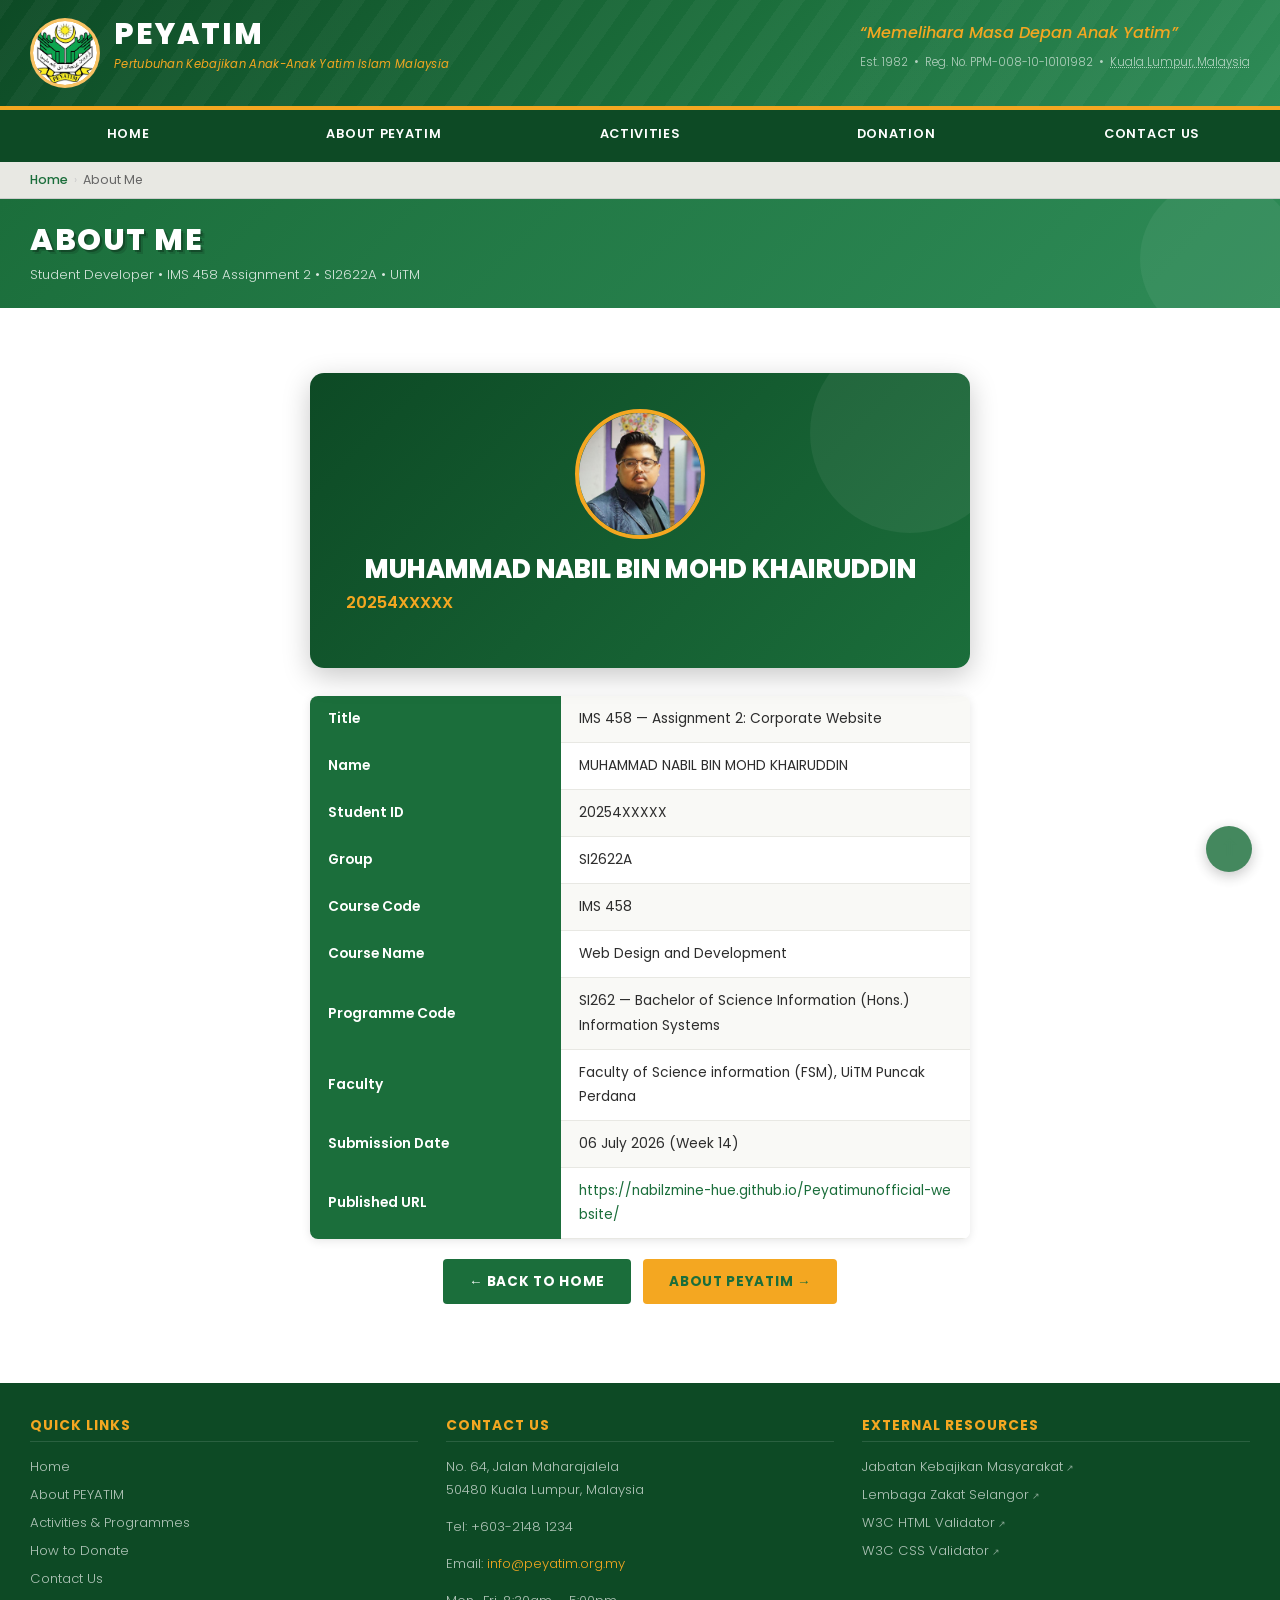
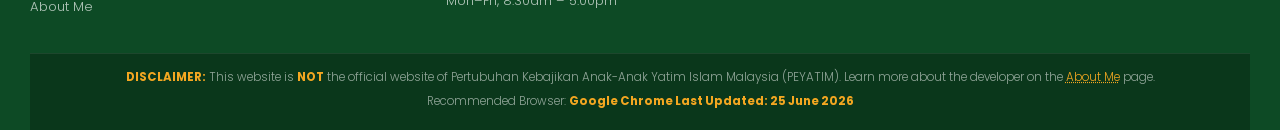
==== commit 71a0adf8: "update the file at github" ====
--- a/aboutme.html
+++ b/aboutme.html
@@ -134,7 +134,7 @@
                             <th scope="row">Published URL</th>
                             <td>
                                
-                                <a href="#">[Replace with your published URL after hosting]</a>
+                                <a href="https://nabilzmine-hue.github.io/Peyatimunofficial-website/" target="_blank" rel="noopener noreferrer">https://nabilzmine-hue.github.io/Peyatimunofficial-website/</a>
                             </td>
                         </tr>
                         <tr>
--- a/css/style.css
+++ b/css/style.css
@@ -539,7 +539,7 @@
    14. HERO SECTION  — Ken Burns + Cinematic Film-Open Entrance
    --------------------------------------------------------------- */
 #hero {
-    min-height: clamp(210px, 40vh, 310px); /* halved from 420–620 */
+    min-height: clamp(210px, 27.5vh, 310px); /* halved from 420 / 55vh / 620 */
     display: flex;
     align-items: center;
     justify-content: center;
@@ -549,19 +549,20 @@
     overflow: hidden;
     animation: filmOpen 1.6s cubic-bezier(0.17, 0.84, 0.44, 1) both;
 }
-
-/* Ken Burns layer — background image zooms/pans slowly */
-#hero::before {
-    content: '';
+.hero-bg-img {
     position: absolute;
     inset: -10%;
-    background: url('/asset/payatimbg.jpg') center / cover no-repeat;
+    width: 120%;
+    height: 120%;
+    object-fit: cover;
+    object-position: center;
     animation: kenBurns 36s ease-in-out infinite alternate;
     z-index: 0;
     will-change: transform;
-}
-
-/* Cinematic gradient overlay + grain */
+    pointer-events: none;
+    user-select: none;
+}
+
 #hero::after {
     content: '';
     position: absolute;
@@ -573,38 +574,19 @@
             rgba(11, 58, 28, 0.60) 42%,
             rgba(0, 0, 0, 0.82)    100%
         ),
-        url("data:image/svg+xml,%3Csvg viewBox='0 0 256 256' xmlns='http://www.w3.org/2000/svg'%3E%3Cfilter id='n'%3E%3CfeTurbulence type='fractalNoise' baseFrequency='0.85' numOctaves='4' stitchTiles='stitch'/%3E%3C/filter%3E%3Crect width='100%25' height='%25' filter='url(%23n)' opacity='0.04'/%3E%3C/svg%3E");
+        url("data:image/svg+xml,%3Csvg viewBox='0 0 256 256' xmlns='http://www.w3.org/2000/svg'%3E%3Cfilter id='n'%3E%3CfeTurbulence type='fractalNoise' baseFrequency='0.85' numOctaves='4' stitchTiles='stitch'/%3E%3C/filter%3E%3Crect width='100%25' height='100%25' filter='url(%23n)' opacity='0.04'/%3E%3C/svg%3E");
     z-index: 1;
     pointer-events: none;
 }
 
-/* Light-beam sweep across hero — pure CSS cinematic */
-#hero .hero-content::before {
-    content: '';
-    position: absolute;
-    top: -120%; left: -80%;
-    width: 60%; height: 200;
-    background: linear-gradient(
-        105deg,
-        transparent 0%,
-        rgba(255, 200, 50, 0.07) 45%,
-        rgba(255, 255, 255, 0.06) 50%,
-        transparent 55%
-    );
-    transform: skewX(-12deg);
-    animation: lightBeam 9s ease-in-out 2s infinite;
-    pointer-events: none;
-    z-index: 0;
-}
-
 .hero-content {
     max-width: 860px;
-    padding: 28px 40px; /* halved vertical padding from 56px */
+    padding: 28px 40px; /* vertical padding halved (56px → 28px), horizontal kept */
     position: relative;
     z-index: 2;
 }
 
-/* Staggered entrance animations */
+
 .hero-content h2 {
     font-size: clamp(2.0rem, 5.5vw, 3.4rem);
     font-weight: 800;
@@ -630,8 +612,31 @@
 .hero-content .hero-btns {
     opacity: 0;
     animation: cinematicText 1.0s 1.05s cubic-bezier(0.23, 1, 0.32, 1) forwards;
-}
-
+    display: flex;
+    gap: 16px;
+    justify-content: center;
+}
+
+.btn-donate {
+    background: #f4b41a;
+    color: #1a1a1a;
+    padding: 14px 28px;
+    font-weight: 700;
+    border-radius: 6px;
+    text-decoration: none;
+    letter-spacing: 0.5px;
+}
+
+.btn-learn {
+    background: transparent;
+    color: var(--white);
+    border: 2px solid var(--white);
+    padding: 14px 28px;
+    font-weight: 700;
+    border-radius: 6px;
+    text-decoration: none;
+    letter-spacing: 0.5px;
+}
 /* ---------------------------------------------------------------
    15. STATS BAR
    --------------------------------------------------------------- */
@@ -2512,4 +2517,4 @@
     object-fit: cover;
     display: block;
     margin: 0 auto 14px;
-}+}
